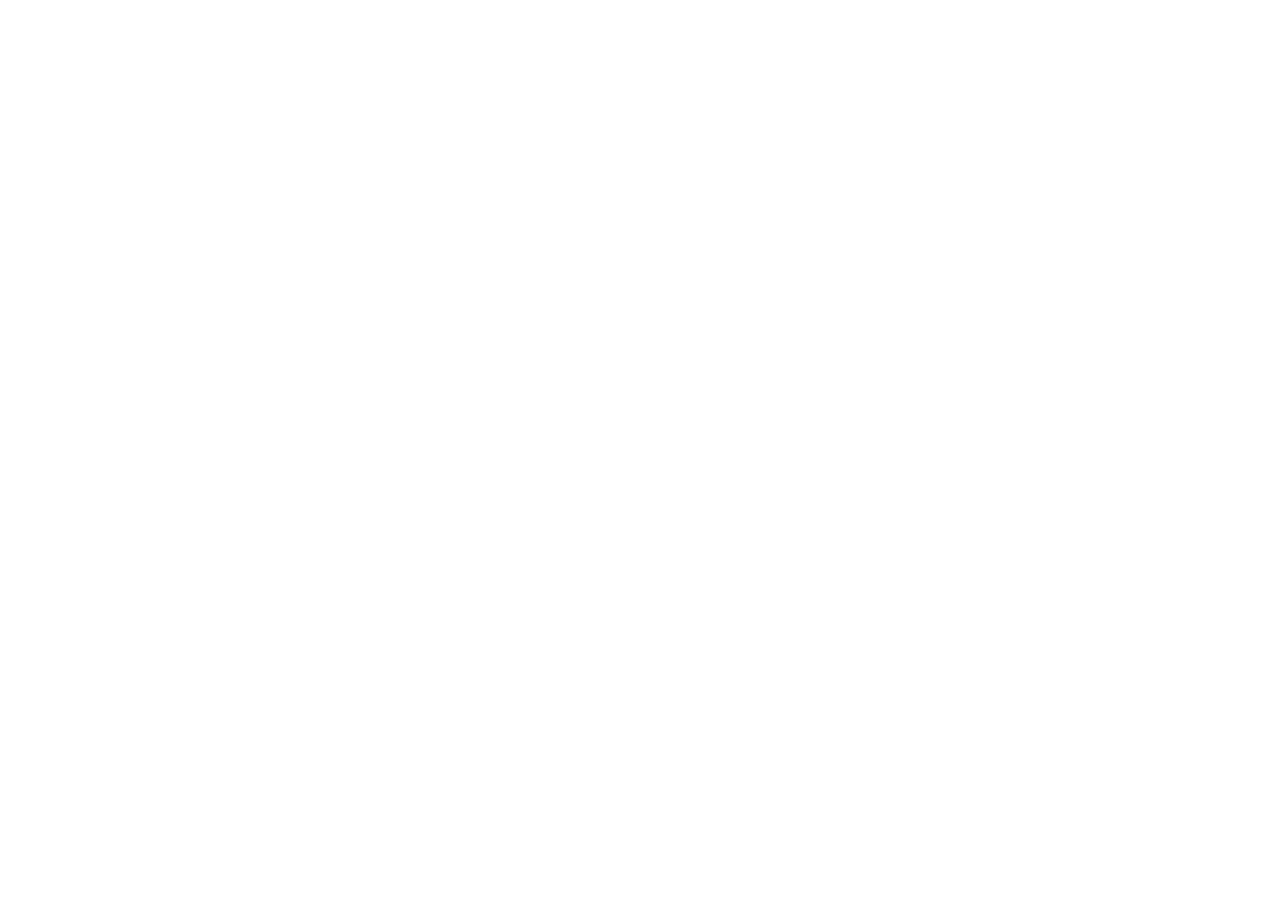
==== index.html @ e2834d83 "feat: project scaffold, EK namespace and browser test harness" ====
<!DOCTYPE html>
<html lang="es" data-theme="light">
<head>
  <meta charset="UTF-8" />
  <meta name="viewport" content="width=device-width, initial-scale=1.0, viewport-fit=cover" />
  <meta name="theme-color" content="#58CC02" />
  <title>English Kids</title>
  <link rel="manifest" href="manifest.webmanifest" />
  <link rel="icon" href="assets/logo.svg" type="image/svg+xml" />
  <link rel="apple-touch-icon" href="assets/icons/icon-192.png" />
  <link rel="stylesheet" href="css/styles.css" />
</head>
<body>
  <div id="app">
    <!-- Fase 1 renderizará las vistas aquí -->
  </div>

  <!-- Orden de carga = orden de dependencias. Scripts clásicos, sin type=module. -->
  <script src="js/storage.js"></script>
  <script src="js/words.js"></script>
  <script src="js/speech.js"></script>
  <script src="js/app.js"></script>
  <script>
    // Registro del service worker solo cuando hay HTTP(S) (no en file://).
    if ("serviceWorker" in navigator && location.protocol.indexOf("http") === 0) {
      window.addEventListener("load", function () {
        navigator.serviceWorker.register("service-worker.js").catch(function () {});
      });
    }
  </script>
</body>
</html>
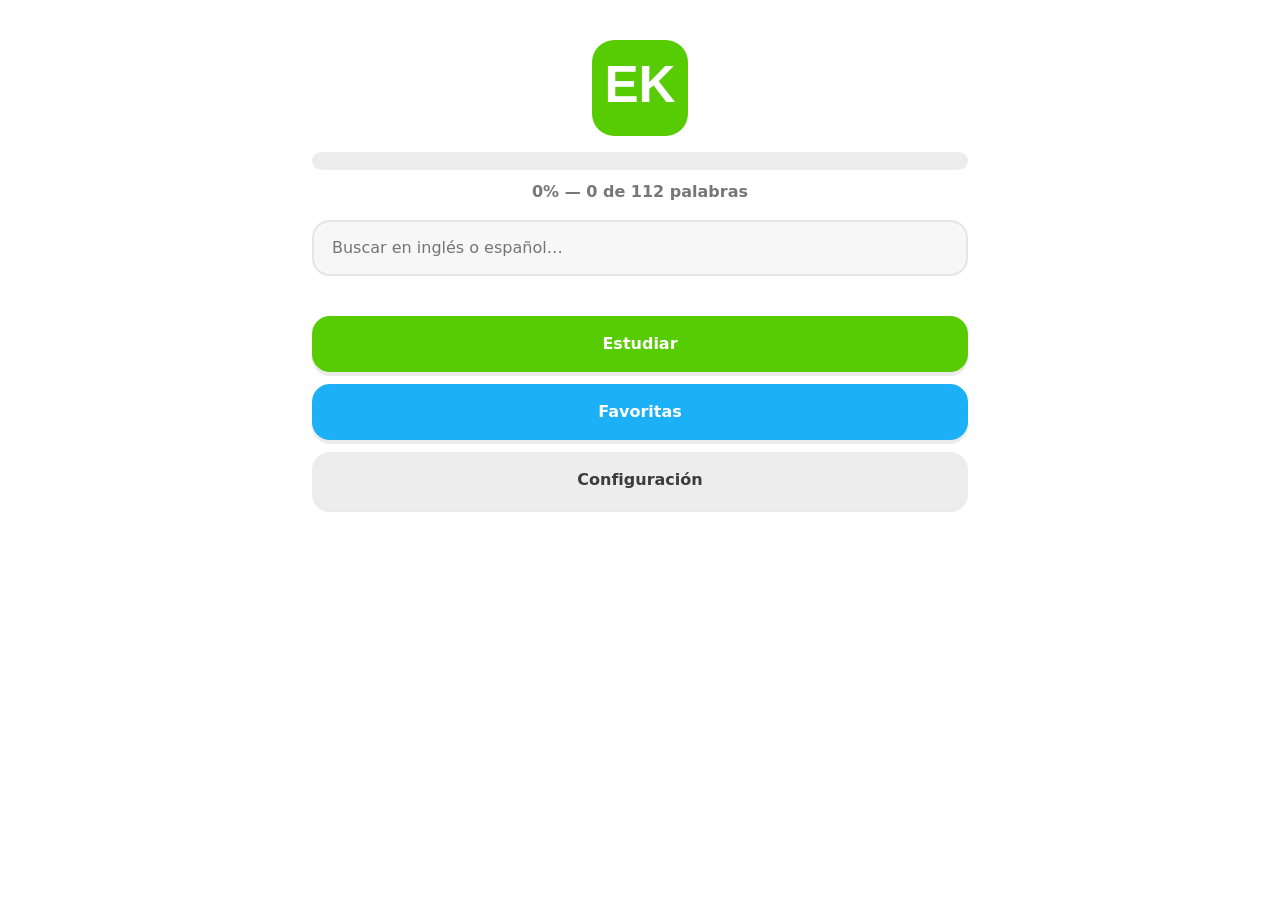
==== commit cdd9d557: "feat: app orchestrator with hash router, keyboard nav and PWA wiring" ====
--- a/index.html
+++ b/index.html
@@ -19,6 +19,11 @@
   <script src="js/storage.js"></script>
   <script src="js/words.js"></script>
   <script src="js/speech.js"></script>
+  <script src="js/settings.js"></script>
+  <script src="js/progress.js"></script>
+  <script src="js/favorites.js"></script>
+  <script src="js/study.js"></script>
+  <script src="js/ui.js"></script>
   <script src="js/app.js"></script>
   <script>
     // Registro del service worker solo cuando hay HTTP(S) (no en file://).
--- a/css/styles.css
+++ b/css/styles.css
@@ -0,0 +1,166 @@
+/* ===== Reset mínimo ===== */
+*, *::before, *::after { box-sizing: border-box; margin: 0; padding: 0; }
+html { -webkit-text-size-adjust: 100%; }
+img, svg { max-width: 100%; display: block; }
+button { font: inherit; cursor: pointer; }
+
+/* ===== Tokens de tema ===== */
+:root {
+  --color-green: #58CC02;
+  --color-blue: #1CB0F6;
+  --color-yellow: #FFD43B;
+
+  --bg: #FFFFFF;
+  --surface: #F7F7F7;
+  --surface-2: #EDEDED;
+  --text: #3C3C3C;
+  --text-muted: #777777;
+  --border: #E5E5E5;
+
+  --radius: 18px;
+  --radius-lg: 28px;
+  --shadow: 0 4px 0 rgba(0,0,0,0.08);
+  --space: 16px;
+  --font: "Nunito", "Segoe UI", system-ui, -apple-system, Arial, sans-serif;
+  --tap: 56px; /* área mínima táctil para botones grandes */
+}
+
+:root[data-theme="dark"] {
+  --bg: #131F24;
+  --surface: #1C2A31;
+  --surface-2: #26363D;
+  --text: #F1F7FB;
+  --text-muted: #9FB2BC;
+  --border: #2E4149;
+  --shadow: 0 4px 0 rgba(0,0,0,0.35);
+}
+
+/* ===== Base ===== */
+body {
+  font-family: var(--font);
+  background: var(--bg);
+  color: var(--text);
+  line-height: 1.5;
+  min-height: 100vh;
+  transition: background 0.2s ease, color 0.2s ease;
+}
+
+#app {
+  max-width: 720px;
+  margin: 0 auto;
+  padding: var(--space);
+}
+
+/* ===== Componentes base (usados por Fase 1) ===== */
+.ek-btn {
+  display: inline-flex;
+  align-items: center;
+  justify-content: center;
+  min-height: var(--tap);
+  padding: 0 24px;
+  border: none;
+  border-radius: var(--radius);
+  background: var(--color-green);
+  color: #fff;
+  font-weight: 800;
+  box-shadow: var(--shadow);
+  transition: transform 0.05s ease, filter 0.15s ease;
+}
+.ek-btn:active { transform: translateY(2px); box-shadow: none; }
+.ek-btn--blue { background: var(--color-blue); }
+.ek-btn--muted { background: var(--surface-2); color: var(--text); }
+
+.ek-card {
+  background: var(--surface);
+  border: 2px solid var(--border);
+  border-radius: var(--radius-lg);
+  padding: 28px;
+  text-align: center;
+}
+
+.ek-progress {
+  height: 18px;
+  background: var(--surface-2);
+  border-radius: 999px;
+  overflow: hidden;
+}
+.ek-progress__fill {
+  height: 100%;
+  background: var(--color-green);
+  width: 0%;
+  transition: width 0.3s ease;
+}
+
+/* ===== Responsive ===== */
+@media (min-width: 900px) {
+  #app { padding: 32px; }
+}
+
+/* ===== Fase 1: vistas ===== */
+.ek-view { display: flex; flex-direction: column; gap: var(--space); }
+.ek-home { display: flex; flex-direction: column; gap: var(--space); align-items: stretch; }
+.ek-logo { width: 96px; height: 96px; margin: 8px auto 0; }
+.ek-title { font-size: 28px; font-weight: 800; }
+.ek-back {
+  align-self: flex-start; background: none; border: none; color: var(--color-blue);
+  font-weight: 800; font-size: 16px; padding: 8px 0;
+}
+.ek-progress-text { text-align: center; color: var(--text-muted); font-weight: 700; margin-top: -6px; }
+
+/* Buscador */
+.ek-search {
+  width: 100%; min-height: var(--tap); padding: 0 18px; font: inherit;
+  border: 2px solid var(--border); border-radius: var(--radius);
+  background: var(--surface); color: var(--text);
+}
+.ek-results { display: flex; flex-direction: column; gap: 8px; }
+.ek-result, .ek-fav-open {
+  display: flex; align-items: center; gap: 12px; width: 100%; text-align: left;
+  background: var(--surface); border: 2px solid var(--border); border-radius: var(--radius);
+  padding: 10px 14px; color: var(--text);
+}
+.ek-result__en { font-weight: 800; }
+.ek-result__es { color: var(--text-muted); margin-left: auto; }
+
+/* Botones grandes de la home */
+.ek-actions { display: flex; flex-direction: column; gap: 12px; margin-top: 8px; }
+
+/* Badge (emoji / inicial) */
+.ek-badge { display: flex; align-items: center; justify-content: center; line-height: 1; }
+.ek-badge--initial { color: #fff; font-weight: 800; border-radius: 999px; }
+.ek-badge--lg { font-size: 96px; width: 140px; height: 140px; margin: 0 auto; }
+.ek-badge--sm { font-size: 28px; width: 44px; height: 44px; border-radius: 12px; }
+.ek-badge--initial.ek-badge--lg { font-size: 72px; }
+
+/* Tarjeta de estudio */
+.ek-study { display: flex; flex-direction: column; gap: 12px; align-items: center; }
+.ek-word-en { font-size: 40px; font-weight: 800; }
+.ek-word-es { font-size: 22px; color: var(--text-muted); }
+.ek-study__controls { display: flex; gap: 14px; margin-top: 6px; }
+.ek-icon-btn {
+  min-width: var(--tap); min-height: var(--tap); font-size: 24px;
+  border: 2px solid var(--border); border-radius: var(--radius);
+  background: var(--surface); color: var(--text);
+}
+.ek-icon-btn.is-active { background: var(--color-yellow); border-color: var(--color-yellow); }
+
+/* Navegación de estudio */
+.ek-nav { display: flex; align-items: center; justify-content: space-between; gap: 12px; }
+.ek-nav .ek-btn { min-width: 72px; }
+.ek-nav__count { font-weight: 800; color: var(--text-muted); }
+
+/* Favoritas */
+.ek-fav-row { display: flex; align-items: center; gap: 10px; }
+.ek-fav-open { flex: 1; }
+.ek-empty { color: var(--text-muted); text-align: center; padding: 24px 0; }
+
+/* Configuración */
+.ek-setting { display: flex; flex-direction: column; gap: 8px; }
+.ek-setting__label { font-size: 18px; font-weight: 800; }
+.ek-seg-group { display: flex; flex-wrap: wrap; gap: 8px; }
+.ek-seg {
+  min-height: var(--tap); padding: 0 18px; font: inherit; font-weight: 800;
+  border: 2px solid var(--border); border-radius: var(--radius);
+  background: var(--surface); color: var(--text);
+}
+.ek-seg.is-active { background: var(--color-green); border-color: var(--color-green); color: #fff; }
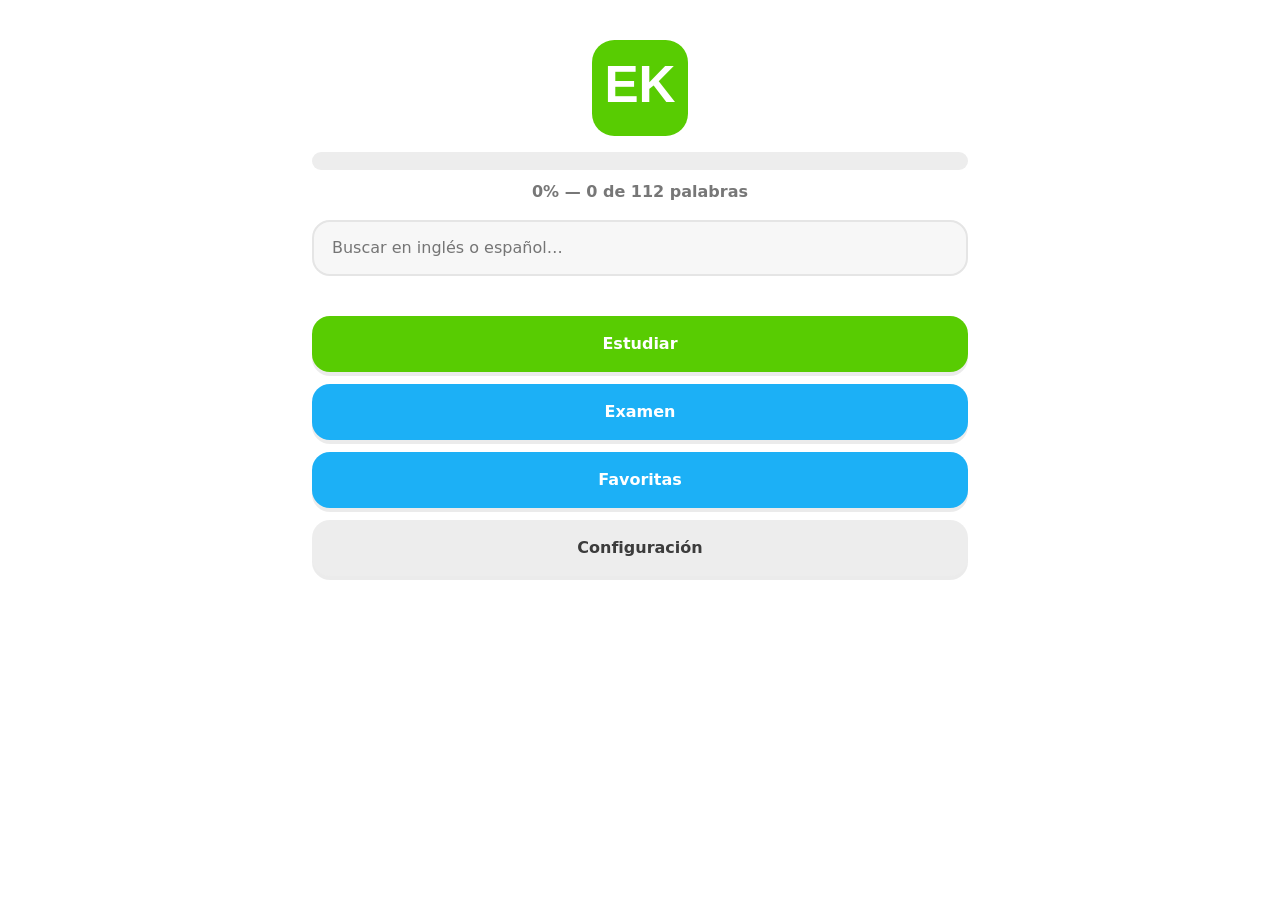
==== commit 5fac67cb: "feat: quiz routing and PWA wiring (service worker v3)" ====
--- a/index.html
+++ b/index.html
@@ -23,6 +23,7 @@
   <script src="js/progress.js"></script>
   <script src="js/favorites.js"></script>
   <script src="js/study.js"></script>
+  <script src="js/quiz.js"></script>
   <script src="js/ui.js"></script>
   <script src="js/app.js"></script>
   <script>
--- a/css/styles.css
+++ b/css/styles.css
@@ -163,4 +163,25 @@
   border: 2px solid var(--border); border-radius: var(--radius);
   background: var(--surface); color: var(--text);
 }
-.ek-seg.is-active { background: var(--color-green); border-color: var(--color-green); color: #fff; }+.ek-seg.is-active { background: var(--color-green); border-color: var(--color-green); color: #fff; }
+
+/* ===== Fase 2: examen ===== */
+.ek-quiz { display: flex; flex-direction: column; gap: 16px; align-items: stretch; }
+.ek-quiz__head { display: flex; align-items: center; justify-content: space-between; gap: 12px; }
+.ek-quiz__play { align-self: center; font-size: 32px; }
+.ek-quiz__options { display: flex; flex-direction: column; gap: 10px; }
+.ek-opt {
+  min-height: var(--tap); padding: 0 18px; font: inherit; font-weight: 800;
+  border: 2px solid var(--border); border-radius: var(--radius);
+  background: var(--surface); color: var(--text); text-align: center;
+}
+.ek-opt.is-correct { background: var(--color-green); border-color: var(--color-green); color: #fff; }
+.ek-opt.is-wrong { background: #FF4B4B; border-color: #FF4B4B; color: #fff; }
+.ek-quiz__write { display: flex; flex-direction: column; gap: 10px; }
+.ek-quiz__input { text-align: center; }
+.ek-quiz__fb { text-align: center; font-weight: 800; padding: 8px; border-radius: var(--radius); }
+.ek-quiz__fb.is-correct { color: var(--color-green); }
+.ek-quiz__fb.is-wrong { color: #FF4B4B; }
+.ek-quiz__result { align-items: center; text-align: center; }
+.ek-quiz__score { font-size: 40px; font-weight: 800; }
+.ek-quiz__pct { font-size: 22px; color: var(--text-muted); }
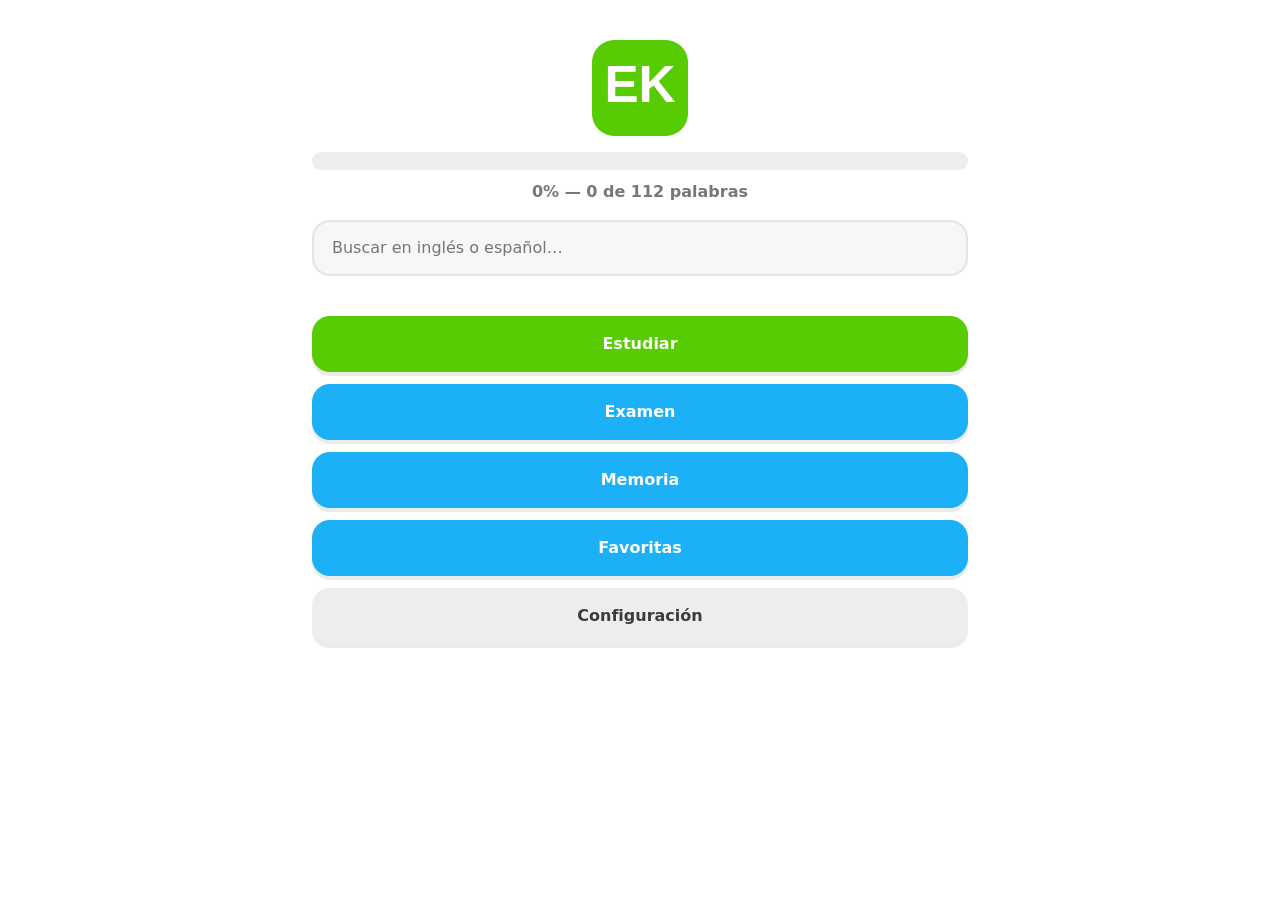
==== commit e1e26219: "feat: memory routing and PWA wiring (service worker v5)" ====
--- a/index.html
+++ b/index.html
@@ -24,6 +24,7 @@
   <script src="js/favorites.js"></script>
   <script src="js/study.js"></script>
   <script src="js/quiz.js"></script>
+  <script src="js/memory.js"></script>
   <script src="js/ui.js"></script>
   <script src="js/app.js"></script>
   <script>
--- a/css/styles.css
+++ b/css/styles.css
@@ -184,4 +184,20 @@
 .ek-quiz__fb.is-wrong { color: #FF4B4B; }
 .ek-quiz__result { align-items: center; text-align: center; }
 .ek-quiz__score { font-size: 40px; font-weight: 800; }
-.ek-quiz__pct { font-size: 22px; color: var(--text-muted); }+.ek-quiz__pct { font-size: 22px; color: var(--text-muted); }
+
+/* ===== Fase 3: juego de memoria ===== */
+.ek-mem-board { display: grid; grid-template-columns: repeat(3, 1fr); gap: 10px; }
+.ek-mem-card {
+  aspect-ratio: 3 / 4; display: flex; align-items: center; justify-content: center;
+  padding: 6px; text-align: center; font-weight: 800; font-size: 16px; word-break: break-word;
+  border: 2px solid var(--color-blue); border-radius: var(--radius);
+  background: var(--color-blue); color: #fff;
+  transition: transform 0.12s ease, background 0.2s ease, opacity 0.2s ease, border-color 0.2s ease;
+}
+.ek-mem-card:active { transform: scale(0.96); }
+.ek-mem-card.is-up { background: var(--surface); color: var(--text); }
+.ek-mem-card.is-matched { background: var(--surface); color: var(--text); border-color: var(--color-green); opacity: 0.55; }
+@media (min-width: 560px) {
+  .ek-mem-board { grid-template-columns: repeat(4, 1fr); }
+}
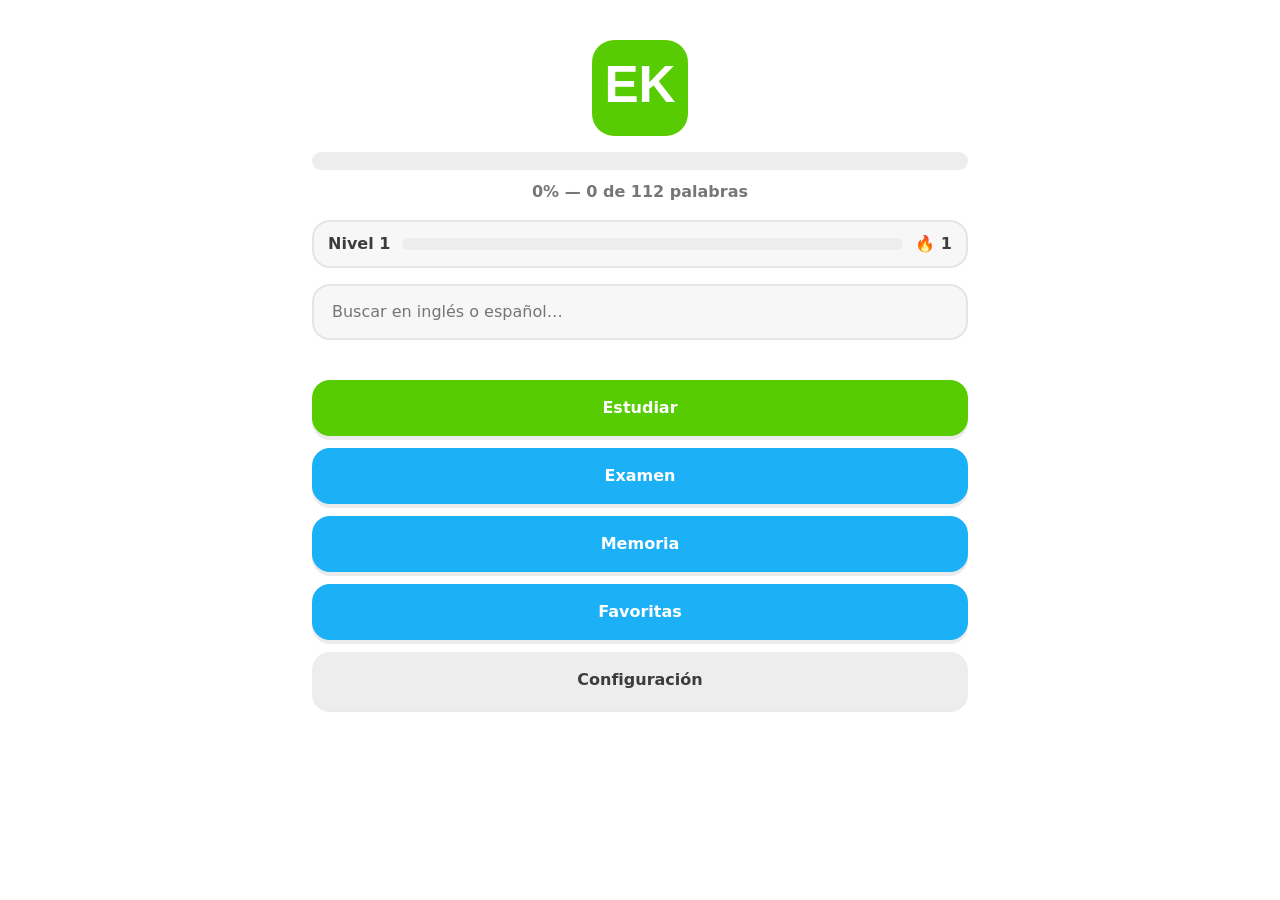
==== commit ae6f5c6c: "feat: record study day on init; gamification wiring (service worker v6)" ====
--- a/index.html
+++ b/index.html
@@ -25,6 +25,7 @@
   <script src="js/study.js"></script>
   <script src="js/quiz.js"></script>
   <script src="js/memory.js"></script>
+  <script src="js/gamification.js"></script>
   <script src="js/ui.js"></script>
   <script src="js/app.js"></script>
   <script>
--- a/css/styles.css
+++ b/css/styles.css
@@ -200,4 +200,25 @@
 .ek-mem-card.is-matched { background: var(--surface); color: var(--text); border-color: var(--color-green); opacity: 0.55; }
 @media (min-width: 560px) {
   .ek-mem-board { grid-template-columns: repeat(4, 1fr); }
-}+}
+
+/* ===== Fase 6: gamificación ===== */
+.ek-gami {
+  display: flex; align-items: center; gap: 12px; width: 100%;
+  background: var(--surface); border: 2px solid var(--border); border-radius: var(--radius);
+  padding: 10px 14px; color: var(--text);
+}
+.ek-gami__level { font-weight: 800; white-space: nowrap; }
+.ek-gami__bar { flex: 1; height: 12px; background: var(--surface-2); border-radius: 999px; overflow: hidden; }
+.ek-gami__fill { height: 100%; width: 0%; background: var(--color-yellow); transition: width 0.3s ease; }
+.ek-gami__streak { font-weight: 800; white-space: nowrap; }
+.ek-ach-grid { display: grid; grid-template-columns: repeat(2, 1fr); gap: 12px; }
+.ek-ach {
+  display: flex; flex-direction: column; align-items: center; gap: 6px; text-align: center;
+  background: var(--surface); border: 2px solid var(--border); border-radius: var(--radius-lg);
+  padding: 18px 10px; opacity: 0.45; filter: grayscale(1); transition: opacity 0.2s ease, filter 0.2s ease;
+}
+.ek-ach.is-on { opacity: 1; filter: none; border-color: var(--color-green); }
+.ek-ach__emoji { font-size: 40px; line-height: 1; }
+.ek-ach__label { font-weight: 800; font-size: 14px; }
+@media (min-width: 560px) { .ek-ach-grid { grid-template-columns: repeat(3, 1fr); } }
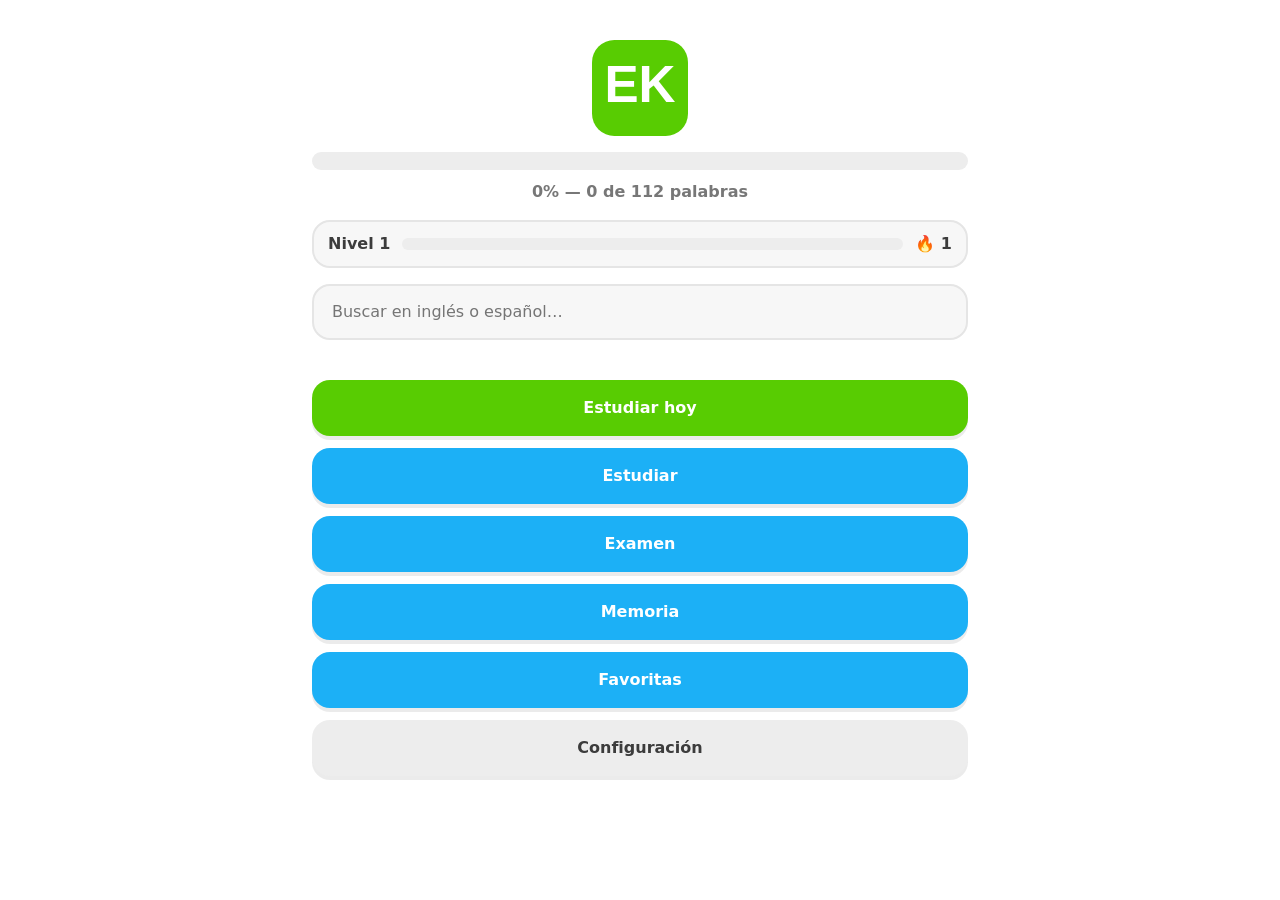
==== commit 28fa7f83: "feat: 'study today' routing and PWA wiring (service worker v7)" ====
--- a/index.html
+++ b/index.html
@@ -26,6 +26,7 @@
   <script src="js/quiz.js"></script>
   <script src="js/memory.js"></script>
   <script src="js/gamification.js"></script>
+  <script src="js/today.js"></script>
   <script src="js/ui.js"></script>
   <script src="js/app.js"></script>
   <script>
